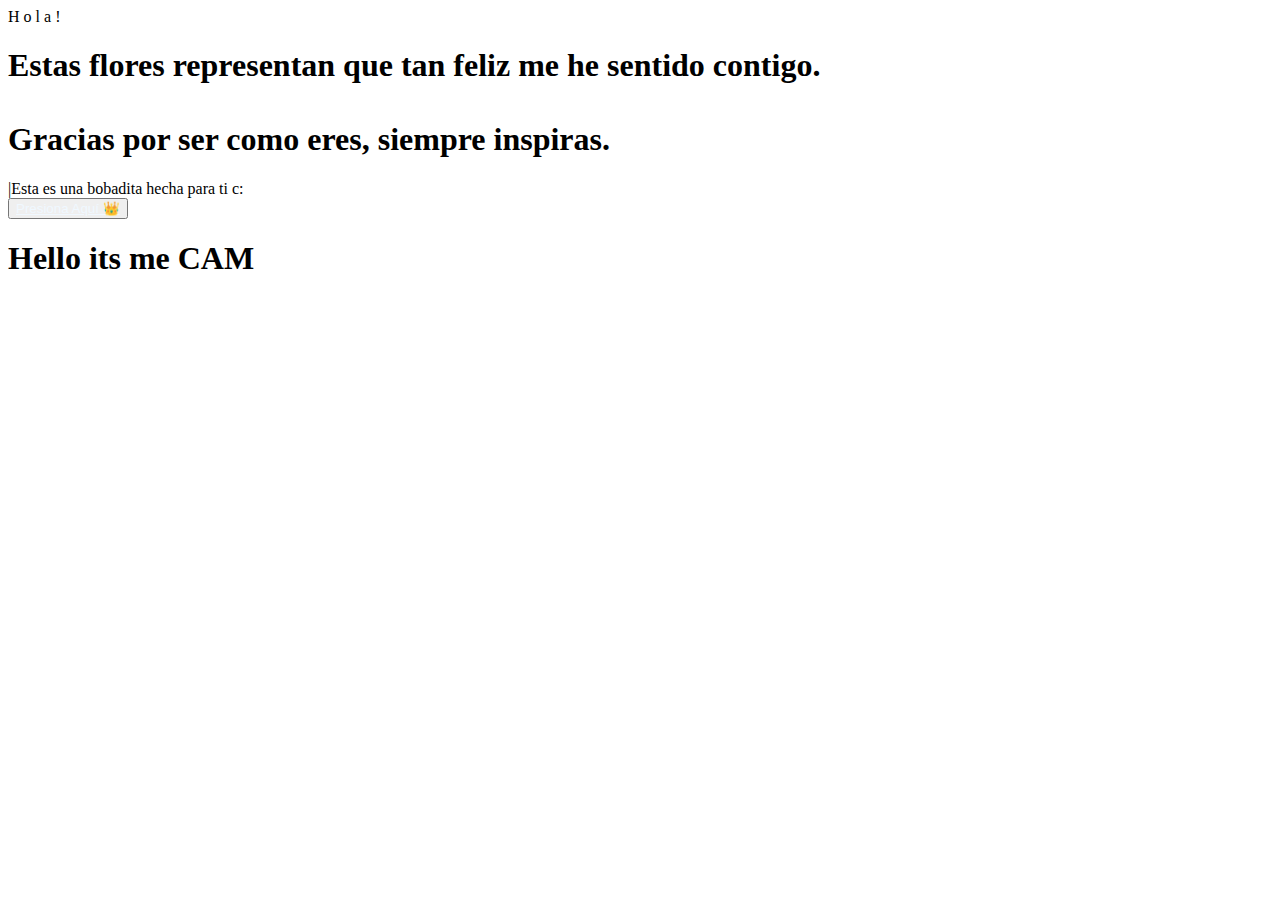
==== index.html @ 2e3b3d4d "add three flowers to the canva" ====
<!DOCTYPE html>
<html lang="es">
<head>
    <meta charset="UTF-8">
    <meta name="viewport" content="width=device-width, initial-scale=1.0">
    <link rel="stylesheet" href="css/style.css">
    <link rel="icon" href="img/chicken.png" type="image/x-icon">
    <title>Muerto de pena</title>
</head>
<body>
    <div>
        <span>H</span>
        <span>o</span>
        <span>l</span>
        <span>a</span>
        <span>!</span>
    </div>
    <h1 class="titulo">Estas flores representan que tan feliz me he sentido contigo.
        <br><br>
        Gracias por ser como eres, siempre inspiras.
    </h1>

    <div class="noche"></div>
    <div class="flores">
        <div class="flower flower--1">
            <div class="flower_leafs flower_leafs--1">
                <div class="flower_leaf flower_leaf--1"></div>
                <div class="flower_leaf flower_leaf--2"></div>
                <div class="flower_leaf flower_leaf--3"></div>
                <div class="flower_leaf flower_leaf--4"></div>
                <div class="flower_white-circle"></div>

                <div class="flower_light flower_light--1"></div>
                <div class="flower_light flower_light--2"></div>
                <div class="flower_light flower_light--3"></div>
                <div class="flower_light flower_light--4"></div>
                <div class="flower_light flower_light--5"></div>
                <div class="flower_light flower_light--6"></div>
                <div class="flower_light flower_light--7"></div>
                <div class="flower_light flower_light--8"></div>
            </div>

            <div class="flower_line">
                <div class="flower_line_leaf flower_line_leaf--1"></div>
                <div class="flower_line_leaf flower_line_leaf--2"></div>
                <div class="flower_line_leaf flower_line_leaf--3"></div>
                <div class="flower_line_leaf flower_line_leaf--4"></div>
                <div class="flower_line_leaf flower_line_leaf--5"></div>
                <div class="flower_line_leaf flower_line_leaf--6"></div>
            </div>
        </div>

        <div class="flower flower--2">
            <div class="flower_leafs flower_leafs--2">
                <div class="flower_leaf flower_leaf--1"></div>
                <div class="flower_leaf flower_leaf--2"></div>
                <div class="flower_leaf flower_leaf--3"></div>
                <div class="flower_leaf flower_leaf--4"></div>
                <div class="flower_white-circle"></div>

                <div class="flower_light flower_light--1"></div>
                <div class="flower_light flower_light--2"></div>
                <div class="flower_light flower_light--3"></div>
                <div class="flower_light flower_light--4"></div>
                <div class="flower_light flower_light--5"></div>
                <div class="flower_light flower_light--6"></div>
                <div class="flower_light flower_light--7"></div>
                <div class="flower_light flower_light--8"></div>
            </div>

            <div class="flower_line">
                <div class="flower_line_leaf flower_line_leaf--1"></div>
                <div class="flower_line_leaf flower_line_leaf--2"></div>
                <div class="flower_line_leaf flower_line_leaf--3"></div>
                <div class="flower_line_leaf flower_line_leaf--4"></div>
                <div class="flower_line_leaf flower_line_leaf--5"></div>
                <div class="flower_line_leaf flower_line_leaf--6"></div>
            </div>
        </div>

        <div class="flower flower--3">
            <div class="flower_leafs flower_leafs--3">
                <div class="flower_leaf flower_leaf--1"></div>
                <div class="flower_leaf flower_leaf--2"></div>
                <div class="flower_leaf flower_leaf--3"></div>
                <div class="flower_leaf flower_leaf--4"></div>
                <div class="flower_white-circle"></div>

                <div class="flower_light flower_light--1"></div>
                <div class="flower_light flower_light--2"></div>
                <div class="flower_light flower_light--3"></div>
                <div class="flower_light flower_light--4"></div>
                <div class="flower_light flower_light--5"></div>
                <div class="flower_light flower_light--6"></div>
                <div class="flower_light flower_light--7"></div>
                <div class="flower_light flower_light--8"></div>
            </div>

            <div class="flower_line">
                <div class="flower_line_leaf flower_line_leaf--1"></div>
                <div class="flower_line_leaf flower_line_leaf--2"></div>
                <div class="flower_line_leaf flower_line_leaf--3"></div>
                <div class="flower_line_leaf flower_line_leaf--4"></div>
                <div class="flower_line_leaf flower_line_leaf--5"></div>
                <div class="flower_line_leaf flower_line_leaf--6"></div>
            </div>
        </div>

        <div class="grow-ans" style="--d: 1.2s">
            <div class="flower_g-long">
                <div class="flower_g-long_top"></div>
                <div class="flower_g-long_bottom"></div>
            </div>        
        </div>

        <div class="growing-grass"> <!-- grass 1-->
            <div class="flower_grass flower_grass--1">
                <div class="flower_grass--top"></div>
                <div class="flower_grass--top"></div>
                <div class="flower_grass_leaf flower_grass_leaf--1"></div>
                <div class="flower_grass_leaf flower_grass_leaf--2"></div>
                <div class="flower_grass_leaf flower_grass_leaf--3"></div>
                <div class="flower_grass_leaf flower_grass_leaf--4"></div>
                <div class="flower_grass_leaf flower_grass_leaf--5"></div>
                <div class="flower_grass_leaf flower_grass_leaf--6"></div>
                <div class="flower_grass_leaf flower_grass_leaf--7"></div>
                <div class="flower_grass_leaf flower_grass_leaf--8"></div>
                <div class="flower_grass_overlay"></div>
            </div>
        </div>

        <div class="growing-grass"> <!-- grass 2-->
            <div class="flower_grass flower_grass--2">
                <div class="flower_grass--top"></div>
                <div class="flower_grass--top"></div>
                <div class="flower_grass_leaf flower_grass_leaf--1"></div>
                <div class="flower_grass_leaf flower_grass_leaf--2"></div>
                <div class="flower_grass_leaf flower_grass_leaf--3"></div>
                <div class="flower_grass_leaf flower_grass_leaf--4"></div>
                <div class="flower_grass_leaf flower_grass_leaf--5"></div>
                <div class="flower_grass_leaf flower_grass_leaf--6"></div>
                <div class="flower_grass_leaf flower_grass_leaf--7"></div>
                <div class="flower_grass_leaf flower_grass_leaf--8"></div>
                <div class="flower_grass_overlay"></div>
            </div>
        </div>

        
        
    </div>


    <div class="description">
        |<span>Esta es una bobadita hecha para ti c:</span>
    </div>

    <div class="button">
        <button class="botones">
            <a href="" style="color: aliceblue;">Presiona Aquí 👑</a>
        </button>
    </div>

    <h1>Hello its me CAM</h1>
</body>
</html>
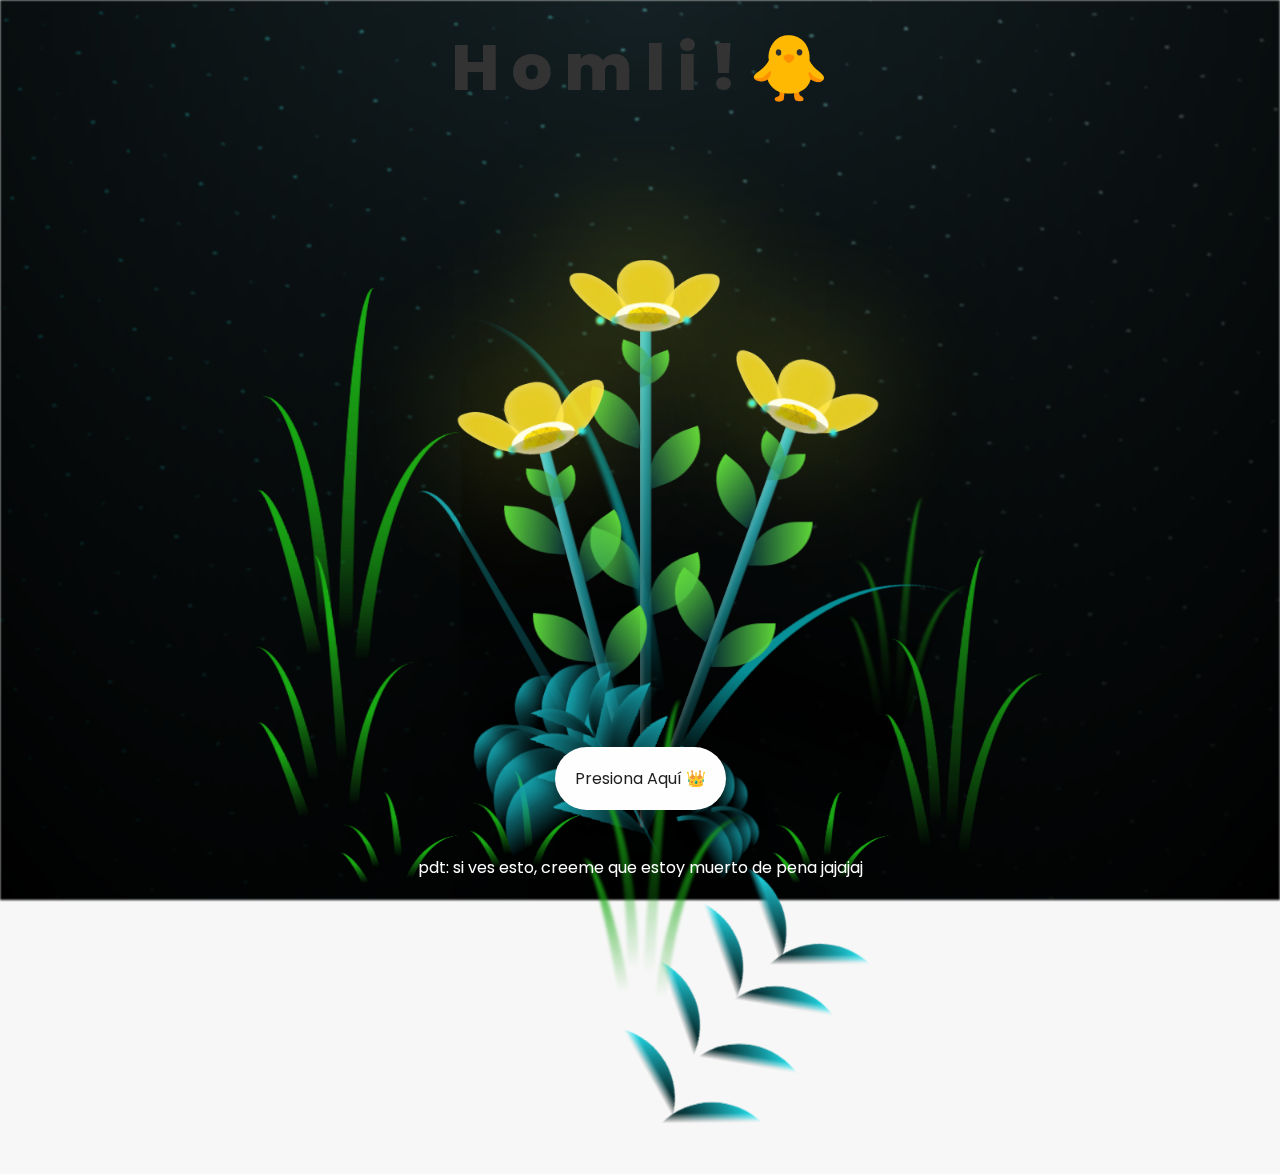
==== commit 6c78335a: "Add styles and more to the html" ====
--- a/index.html
+++ b/index.html
@@ -3,21 +3,24 @@
 <head>
     <meta charset="UTF-8">
     <meta name="viewport" content="width=device-width, initial-scale=1.0">
-    <link rel="stylesheet" href="css/style.css">
+ 
+    <link rel="stylesheet" href="css/main.css">
     <link rel="icon" href="img/chicken.png" type="image/x-icon">
-    <title>Muerto de pena</title>
+    <title>Pollito de color extremo</title>
 </head>
 <body>
-    <div>
+    <div class="saludo">
         <span>H</span>
         <span>o</span>
+        <span>m</span>
         <span>l</span>
-        <span>a</span>
+        <span>i</span>
         <span>!</span>
+        <span>🐥</span>
     </div>
-    <h1 class="titulo">Estas flores representan que tan feliz me he sentido contigo.
+    <h1 class="titulo">Buenos días, buenas tardes y buenas noches 
         <br><br>
-        Gracias por ser como eres, siempre inspiras.
+        Danny tu eres lo mejor de lo mejor y sinceramente te quiero hacer la siguiente pregunta: 
     </h1>
 
     <div class="noche"></div>
@@ -145,21 +148,242 @@
             </div>
         </div>
 
-        
-        
+        <div class="grow-ans" style="--d: 2.4s">
+            <div class="flower_g-right flower_g-right--1">
+                <div class="leaf"></div>
+            </div>
+        </div>
+
+        <div class="grow-ans" style="--d: 2.8s">
+            <div class="flower_g-right flower_g-right--2">
+                <div class="leaf"></div>
+            </div>
+        </div>
+
+        <div class="grow-ans" style="--d: 2.8s">
+            <div class="flower_g-front">
+                <div class="flower_g-front_leaf-wrapper flower_g-front_leaf-wrapper--1">
+                    <div class="flower_g-front_leaf"></div>
+                </div>
+
+                <div class="flower_g-front_leaf-wrapper flower_g-front_leaf-wrapper--2">
+                    <div class="flower_g-front_leaf"></div>
+                </div>
+
+                <div class="flower_g-front_leaf-wrapper flower_g-front_leaf-wrapper--3">
+                    <div class="flower_g-front_leaf"></div>
+                </div>
+
+                <div class="flower_g-front_leaf-wrapper flower_g-front_leaf-wrapper--4">
+                    <div class="flower_g-front_leaf"></div>
+                </div>
+
+                <div class="flower_g-front_leaf-wrapper flower_g-front_leaf-wrapper--5">
+                    <div class="flower_g-front_leaf"></div>
+                </div>
+
+                <div class="flower_g-front_leaf-wrapper flower_g-front_leaf-wrapper--6">
+                    <div class="flower_g-front_leaf"></div>
+                </div>
+
+                <div class="flower_g-front_leaf-wrapper flower_g-front_leaf-wrapper--7">
+                    <div class="flower_g-front_leaf"></div>
+                </div>
+
+                <div class="flower_g-front_leaf-wrapper flower_g-front_leaf-wrapper--8">
+                    <div class="flower_g-front_leaf"></div>
+                </div>
+                <div class="flower_g-front_line"></div>
+            </div>            
+        </div>
+
+        <div class="grow-ans" style="--d: 3.2s">
+            <div class="flower_g-fr">
+                <div class="flower_g-fr_leaf flower_g-fr_leaf--1"></div>
+                <div class="flower_g-fr_leaf flower_g-fr_leaf--2"></div>
+                <div class="flower_g-fr_leaf flower_g-fr_leaf--3"></div>
+                <div class="flower_g-fr_leaf flower_g-fr_leaf--4"></div>
+                <div class="flower_g-fr_leaf flower_g-fr_leaf--5"></div>
+                <div class="flower_g-fr_leaf flower_g-fr_leaf--6"></div>
+                <div class="flower_g-fr_leaf flower_g-fr_leaf--7"></div>
+                <div class="flower_g-fr_leaf flower_g-fr_leaf--8"></div>
+            </div>
+        </div>
+
+        <div class="long-g long-g--0">
+            <div class="grow-ans" style="--d: 3s">
+                <div class="leaf leaf--0"></div>
+            </div>
+
+            <div class="grow-ans" style="--d: 2.2s">
+                <div class="leaf leaf--1"></div>
+            </div>
+
+            <div class="grow-ans" style="--d: 3.4s">
+                <div class="leaf leaf--2"></div>
+            </div>
+            
+            <div class="grow-ans" style="--d: 3.6s">
+                <div class="leaf leaf--3"></div>
+            </div>
+        </div>
+
+        <div class="long-g long-g--1">
+            <div class="grow-ans" style="--d: 3s">
+                <div class="leaf leaf--0"></div>
+            </div>
+
+            <div class="grow-ans" style="--d: 2.2s">
+                <div class="leaf leaf--1"></div>
+            </div>
+
+            <div class="grow-ans" style="--d: 3.4s">
+                <div class="leaf leaf--2"></div>
+            </div>
+            
+            <div class="grow-ans" style="--d: 3.6s">
+                <div class="leaf leaf--3"></div>
+            </div>
+        </div>
+
+        <div class="long-g long-g--2">
+            <div class="grow-ans" style="--d: 3s">
+                <div class="leaf leaf--0"></div>
+            </div>
+
+            <div class="grow-ans" style="--d: 2.2s">
+                <div class="leaf leaf--1"></div>
+            </div>
+
+            <div class="grow-ans" style="--d: 3.4s">
+                <div class="leaf leaf--2"></div>
+            </div>
+            
+            <div class="grow-ans" style="--d: 3.6s">
+                <div class="leaf leaf--3"></div>
+            </div>
+        </div>
+
+        <div class="long-g long-g--3">
+            <div class="grow-ans" style="--d: 3s">
+                <div class="leaf leaf--0"></div>
+            </div>
+
+            <div class="grow-ans" style="--d: 2.2s">
+                <div class="leaf leaf--1"></div>
+            </div>
+
+            <div class="grow-ans" style="--d: 3.4s">
+                <div class="leaf leaf--2"></div>
+            </div>
+            
+            <div class="grow-ans" style="--d: 3.6s">
+                <div class="leaf leaf--3"></div>
+            </div>
+        </div>
+
+        <div class="long-g long-g--4">
+            <div class="grow-ans" style="--d: 3s">
+                <div class="leaf leaf--0"></div>
+            </div>
+
+            <div class="grow-ans" style="--d: 2.2s">
+                <div class="leaf leaf--1"></div>
+            </div>
+
+            <div class="grow-ans" style="--d: 3.4s">
+                <div class="leaf leaf--2"></div>
+            </div>
+            
+            <div class="grow-ans" style="--d: 3.6s">
+                <div class="leaf leaf--3"></div>
+            </div>
+        </div>
+
+        <div class="long-g long-g--5">
+            <div class="grow-ans" style="--d: 3s">
+                <div class="leaf leaf--0"></div>
+            </div>
+
+            <div class="grow-ans" style="--d: 2.2s">
+                <div class="leaf leaf--1"></div>
+            </div>
+
+            <div class="grow-ans" style="--d: 3.4s">
+                <div class="leaf leaf--2"></div>
+            </div>
+            
+            <div class="grow-ans" style="--d: 3.6s">
+                <div class="leaf leaf--3"></div>
+            </div>
+        </div>
+
+        <div class="long-g long-g--6">
+            <div class="grow-ans" style="--d: 3s">
+                <div class="leaf leaf--0"></div>
+            </div>
+
+            <div class="grow-ans" style="--d: 2.2s">
+                <div class="leaf leaf--1"></div>
+            </div>
+
+            <div class="grow-ans" style="--d: 3.4s">
+                <div class="leaf leaf--2"></div>
+            </div>
+            
+            <div class="grow-ans" style="--d: 3.6s">
+                <div class="leaf leaf--3"></div>
+            </div>
+        </div>
+
+        <div class="long-g long-g--7">
+            <div class="grow-ans" style="--d: 3s">
+                <div class="leaf leaf--0"></div>
+            </div>
+
+            <div class="grow-ans" style="--d: 2.2s">
+                <div class="leaf leaf--1"></div>
+            </div>
+
+            <div class="grow-ans" style="--d: 3.4s">
+                <div class="leaf leaf--2"></div>
+            </div>
+            
+            <div class="grow-ans" style="--d: 3.6s">
+                <div class="leaf leaf--3"></div>
+            </div>
+        </div>
+
+        <div class="long-g long-g--8">
+            <div class="grow-ans" style="--d: 3s">
+                <div class="leaf leaf--0"></div>
+            </div>
+
+            <div class="grow-ans" style="--d: 2.2s">
+                <div class="leaf leaf--1"></div>
+            </div>
+
+            <div class="grow-ans" style="--d: 3.4s">
+                <div class="leaf leaf--2"></div>
+            </div>
+            
+            <div class="grow-ans" style="--d: 3.6s">
+                <div class="leaf leaf--3"></div>
+            </div>
+        </div>
+
+
     </div>
 
 
     <div class="description">
-        |<span>Esta es una bobadita hecha para ti c:</span>
+        <span>pdt: si ves esto, creeme que estoy muerto de pena jajajaj</span>
     </div>
 
     <div class="button">
         <button class="botones">
-            <a href="" style="color: aliceblue;">Presiona Aquí 👑</a>
+            <a href="">Presiona Aquí 👑</a>
         </button>
     </div>
-
-    <h1>Hello its me CAM</h1>
 </body>
 </html>--- a/css/main.css
+++ b/css/main.css
@@ -0,0 +1,1731 @@
+@import url('https://fonts.googleapis.com/css2?family=Poppins:ital,wght@0,500;1,900&display=swap');
+*{
+    font-family: 'Poppins',cursive;
+}
+
+*,
+*::after,
+*::before {
+  padding: 0;
+  margin: 0;
+  box-sizing: border-box;
+}
+
+:root {
+  --dark-color: #000;
+}
+
+body {
+  display: flex;
+  align-items: flex-end;
+  justify-content: center;
+  min-height: 100vh;
+  background-color: var(--dark-color);
+  overflow: hidden;
+  perspective: 1920px;
+}
+
+#lyrics {
+  font-size: 28px;
+  font-family: "Franklin Gothic Medium", "Arial Narrow", Arial, sans-serif;
+  color: white;
+  position: absolute;
+  margin-bottom: 20%;
+  z-index: 1;
+  font-weight: bold;
+  letter-spacing: 4px;
+}
+@media only screen and (max-width: 600px) {
+  /* Estilos específicos para dispositivos con un ancho máximo de 600px */
+  #lyrics {
+      font-size: 14px; /* Reduce el tamaño del texto para dispositivos más pequeños */
+      margin-bottom: 530px;
+      letter-spacing: 3px;
+  }
+
+}
+.titulo {
+  margin-bottom: 350px;
+
+  padding: 20px;
+  font-family: "Arial Narrow", Arial, sans-serif;
+  color: yellow;
+  position: absolute;
+  font-weight: bold;
+  letter-spacing: 10px;
+  opacity: 0;
+  animation: fadeIn 3s ease-in-out forwards;
+  text-align: center;
+}
+@keyframes fadeIn {
+  from {
+    opacity: 0;
+  }
+  to {
+    opacity: 1;
+  }
+}
+
+.noche {
+  z-index: -1;
+  position: absolute;
+  left: 50%;
+  top: 0;
+  transform: translateX(-50%);
+  width: 100%;
+  height: 100%;
+  filter: blur(0.1vmin);
+  background-image: radial-gradient(
+      ellipse at top,
+      transparent 0%,
+      var(--dark-color)
+    ),
+    radial-gradient(
+      ellipse at bottom,
+      var(--dark-color),
+      rgba(145, 233, 255, 0.2)
+    ),
+    repeating-linear-gradient(
+      220deg,
+      rgb(0, 0, 0) 0px,
+      rgb(0, 0, 0) 19px,
+      transparent 19px,
+      transparent 22px
+    ),
+    repeating-linear-gradient(
+      189deg,
+      rgb(0, 0, 0) 0px,
+      rgb(0, 0, 0) 19px,
+      transparent 19px,
+      transparent 22px
+    ),
+    repeating-linear-gradient(
+      148deg,
+      rgb(0, 0, 0) 0px,
+      rgb(0, 0, 0) 19px,
+      transparent 19px,
+      transparent 22px
+    ),
+    linear-gradient(90deg, rgb(0, 255, 250), rgb(240, 240, 240));
+}
+
+.flores {
+  position: absolute;
+  transform: scale(0.8);
+  /*margin-bottom: 100px;
+  */
+}
+
+@media only screen and (max-width: 600px) {
+  /* Estilos específicos para dispositivos con un ancho máximo de 600px */
+.flores {
+      font-size: 14px;
+      margin-bottom: 35%;
+      letter-spacing: 3px;
+      transform: scale(0.5);
+}
+
+}
+
+.flower {
+  position: absolute;
+  bottom: 10vmin;
+  transform-origin: bottom center;
+  z-index: 10;
+  --fl-speed: 2s;
+}
+.flower--1 {
+  -webkit-animation: moving-flower-1 4s linear infinite;
+  animation: moving-flower-1 4s linear infinite;
+}
+.flower--1 .flower_line {
+  height: 70vmin;
+  -webkit-animation-delay: 0.3s;
+  animation-delay: 0.3s;
+}
+.flower--1 .flower_line_leaf--1 {
+  -webkit-animation: blooming-leaf-right var(--fl-speed) 1.6s backwards;
+  animation: blooming-leaf-right var(--fl-speed) 1.6s backwards;
+}
+.flower--1 .flower_line_leaf--2 {
+  -webkit-animation: blooming-leaf-right var(--fl-speed) 1.4s backwards;
+  animation: blooming-leaf-right var(--fl-speed) 1.4s backwards;
+}
+.flower--1 .flower_line_leaf--3 {
+  -webkit-animation: blooming-leaf-left var(--fl-speed) 1.2s backwards;
+  animation: blooming-leaf-left var(--fl-speed) 1.2s backwards;
+}
+.flower--1 .flower_line_leaf--4 {
+  -webkit-animation: blooming-leaf-left var(--fl-speed) 1s backwards;
+  animation: blooming-leaf-left var(--fl-speed) 1s backwards;
+}
+.flower--1 .flower_line_leaf--5 {
+  -webkit-animation: blooming-leaf-right var(--fl-speed) 1.8s backwards;
+  animation: blooming-leaf-right var(--fl-speed) 1.8s backwards;
+}
+.flower--1 .flower_line_leaf--6 {
+  -webkit-animation: blooming-leaf-left var(--fl-speed) 2s backwards;
+  animation: blooming-leaf-left var(--fl-speed) 2s backwards;
+}
+.flower--2 {
+  left: 50%;
+  transform: rotate(20deg);
+  -webkit-animation: moving-flower-2 4s linear infinite;
+  animation: moving-flower-2 4s linear infinite;
+}
+.flower--2 .flower_line {
+  height: 60vmin;
+  -webkit-animation-delay: 0.6s;
+  animation-delay: 0.6s;
+}
+.flower--2 .flower_line_leaf--1 {
+  -webkit-animation: blooming-leaf-right var(--fl-speed) 1.9s backwards;
+  animation: blooming-leaf-right var(--fl-speed) 1.9s backwards;
+}
+.flower--2 .flower_line_leaf--2 {
+  -webkit-animation: blooming-leaf-right var(--fl-speed) 1.7s backwards;
+  animation: blooming-leaf-right var(--fl-speed) 1.7s backwards;
+}
+.flower--2 .flower_line_leaf--3 {
+  -webkit-animation: blooming-leaf-left var(--fl-speed) 1.5s backwards;
+  animation: blooming-leaf-left var(--fl-speed) 1.5s backwards;
+}
+.flower--2 .flower_line_leaf--4 {
+  -webkit-animation: blooming-leaf-left var(--fl-speed) 1.3s backwards;
+  animation: blooming-leaf-left var(--fl-speed) 1.3s backwards;
+}
+.flower--3 {
+  left: 50%;
+  transform: rotate(-15deg);
+  -webkit-animation: moving-flower-3 4s linear infinite;
+  animation: moving-flower-3 4s linear infinite;
+}
+.flower--3 .flower_line {
+  -webkit-animation-delay: 0.9s;
+  animation-delay: 0.9s;
+}
+.flower--3 .flower_line_leaf--1 {
+  -webkit-animation: blooming-leaf-right var(--fl-speed) 2.5s backwards;
+  animation: blooming-leaf-right var(--fl-speed) 2.5s backwards;
+}
+.flower--3 .flower_line_leaf--2 {
+  -webkit-animation: blooming-leaf-right var(--fl-speed) 2.3s backwards;
+  animation: blooming-leaf-right var(--fl-speed) 2.3s backwards;
+}
+.flower--3 .flower_line_leaf--3 {
+  -webkit-animation: blooming-leaf-left var(--fl-speed) 2.1s backwards;
+  animation: blooming-leaf-left var(--fl-speed) 2.1s backwards;
+}
+.flower--3 .flower_line_leaf--4 {
+  -webkit-animation: blooming-leaf-left var(--fl-speed) 1.9s backwards;
+  animation: blooming-leaf-left var(--fl-speed) 1.9s backwards;
+}
+.flower_leafs {
+  position: relative;
+  -webkit-animation: blooming-flower 2s backwards;
+  animation: blooming-flower 2s backwards;
+}
+.flower_leafs--1 {
+  -webkit-animation-delay: 1.1s;
+  animation-delay: 1.1s;
+}
+.flower_leafs--2 {
+  -webkit-animation-delay: 1.4s;
+  animation-delay: 1.4s;
+}
+.flower_leafs--3 {
+  -webkit-animation-delay: 1.7s;
+  animation-delay: 1.7s;
+}
+.flower_leafs::after {
+  content: "";
+  position: absolute;
+  left: 0;
+  top: 0;
+  transform: translate(-50%, -100%);
+  width: 8vmin;
+  height: 8vmin;
+  background-color: #f9fd25;
+  /* background-color: #fd2525; */
+  filter: blur(10vmin);
+}
+.flower_leaf {
+  position: absolute;
+  bottom: 0;
+  left: 50%;
+  width: 8vmin;
+  height: 11vmin;
+  border-radius: 51% 49% 47% 53%/44% 45% 55% 69%;
+  background-color: #253bfd;
+  background-color: #fddd25;
+  transform-origin: bottom center;
+  opacity: 0.9;
+  box-shadow: inset 0 0 2vmin rgba(255, 255, 255, 0.5);
+}
+.flower_leaf--1 {
+  transform: translate(-10%, 1%) rotateY(40deg) rotateX(-50deg);
+}
+.flower_leaf--2 {
+  transform: translate(-50%, -4%) rotateX(40deg);
+}
+.flower_leaf--3 {
+  transform: translate(-90%, 0%) rotateY(45deg) rotateX(50deg);
+}
+.flower_leaf--4 {
+  width: 8vmin;
+  height: 8vmin;
+  transform-origin: bottom left;
+  border-radius: 4vmin 10vmin 4vmin 4vmin;
+  transform: translate(0%, 18%) rotateX(70deg) rotate(-43deg);
+  background-color: #7c6901;
+  z-index: 1;
+  opacity: 0.5;
+}
+.flower_white-circle {
+  position: absolute;
+  left: -3.5vmin;
+  top: -3vmin;
+  width: 9vmin;
+  height: 4vmin;
+  border-radius: 50%;
+  background-color: #fff;
+}
+.flower_white-circle::after {
+  content: "";
+  position: absolute;
+  left: 50%;
+  top: 45%;
+  transform: translate(-50%, -50%);
+  width: 60%;
+  height: 60%;
+  border-radius: inherit;
+  background-image: repeating-linear-gradient(
+      135deg,
+      rgba(0, 0, 0, 0.03) 0px,
+      rgba(0, 0, 0, 0.03) 1px,
+      transparent 1px,
+      transparent 12px
+    ),
+    repeating-linear-gradient(
+      45deg,
+      rgba(0, 0, 0, 0.03) 0px,
+      rgba(0, 0, 0, 0.03) 1px,
+      transparent 1px,
+      transparent 12px
+    ),
+    repeating-linear-gradient(
+      67.5deg,
+      rgba(0, 0, 0, 0.03) 0px,
+      rgba(0, 0, 0, 0.03) 1px,
+      transparent 1px,
+      transparent 12px
+    ),
+    repeating-linear-gradient(
+      135deg,
+      rgba(0, 0, 0, 0.03) 0px,
+      rgba(0, 0, 0, 0.03) 1px,
+      transparent 1px,
+      transparent 12px
+    ),
+    repeating-linear-gradient(
+      45deg,
+      rgba(0, 0, 0, 0.03) 0px,
+      rgba(0, 0, 0, 0.03) 1px,
+      transparent 1px,
+      transparent 12px
+    ),
+    repeating-linear-gradient(
+      112.5deg,
+      rgba(0, 0, 0, 0.03) 0px,
+      rgba(0, 0, 0, 0.03) 1px,
+      transparent 1px,
+      transparent 12px
+    ),
+    repeating-linear-gradient(
+      112.5deg,
+      rgba(0, 0, 0, 0.03) 0px,
+      rgba(0, 0, 0, 0.03) 1px,
+      transparent 1px,
+      transparent 12px
+    ),
+    repeating-linear-gradient(
+      45deg,
+      rgba(0, 0, 0, 0.03) 0px,
+      rgba(0, 0, 0, 0.03) 1px,
+      transparent 1px,
+      transparent 12px
+    ),
+    repeating-linear-gradient(
+      22.5deg,
+      rgba(0, 0, 0, 0.03) 0px,
+      rgba(0, 0, 0, 0.03) 1px,
+      transparent 1px,
+      transparent 12px
+    ),
+    repeating-linear-gradient(
+      45deg,
+      rgba(0, 0, 0, 0.03) 0px,
+      rgba(0, 0, 0, 0.03) 1px,
+      transparent 1px,
+      transparent 12px
+    ),
+    repeating-linear-gradient(
+      22.5deg,
+      rgba(0, 0, 0, 0.03) 0px,
+      rgba(0, 0, 0, 0.03) 1px,
+      transparent 1px,
+      transparent 12px
+    ),
+    repeating-linear-gradient(
+      135deg,
+      rgba(0, 0, 0, 0.03) 0px,
+      rgba(0, 0, 0, 0.03) 1px,
+      transparent 1px,
+      transparent 12px
+    ),
+    repeating-linear-gradient(
+      157.5deg,
+      rgba(0, 0, 0, 0.03) 0px,
+      rgba(0, 0, 0, 0.03) 1px,
+      transparent 1px,
+      transparent 12px
+    ),
+    repeating-linear-gradient(
+      67.5deg,
+      rgba(0, 0, 0, 0.03) 0px,
+      rgba(0, 0, 0, 0.03) 1px,
+      transparent 1px,
+      transparent 12px
+    ),
+    repeating-linear-gradient(
+      67.5deg,
+      rgba(0, 0, 0, 0.03) 0px,
+      rgba(0, 0, 0, 0.03) 1px,
+      transparent 1px,
+      transparent 12px
+    ),
+    linear-gradient(90deg, rgb(255, 235, 18), rgb(255, 206, 0));
+}
+.flower_line {
+  height: 55vmin;
+  width: 1.5vmin;
+  background-image: linear-gradient(
+      to left,
+      rgba(0, 0, 0, 0.2),
+      transparent,
+      rgba(255, 255, 255, 0.2)
+    ),
+    linear-gradient(to top, transparent 10%, #14757a, #39c6d6);
+  box-shadow: inset 0 0 2px rgba(0, 0, 0, 0.5);
+  -webkit-animation: grow-flower-tree 4s backwards;
+  animation: grow-flower-tree 4s backwards;
+}
+.flower_line_leaf {
+  --w: 7vmin;
+  --h: calc(var(--w) + 2vmin);
+  position: absolute;
+  top: 20%;
+  left: 90%;
+  width: var(--w);
+  height: var(--h);
+  border-top-right-radius: var(--h);
+  border-bottom-left-radius: var(--h);
+  background-image: linear-gradient(to top, rgba(20, 117, 122, 0.4), #5ed639);
+}
+.flower_line_leaf--1 {
+  transform: rotate(70deg) rotateY(30deg);
+}
+.flower_line_leaf--2 {
+  top: 45%;
+  transform: rotate(70deg) rotateY(30deg);
+}
+.flower_line_leaf--3,
+.flower_line_leaf--4,
+.flower_line_leaf--6 {
+  border-top-right-radius: 0;
+  border-bottom-left-radius: 0;
+  border-top-left-radius: var(--h);
+  border-bottom-right-radius: var(--h);
+  left: -460%;
+  top: 12%;
+  transform: rotate(-70deg) rotateY(30deg);
+}
+.flower_line_leaf--4 {
+  top: 40%;
+}
+.flower_line_leaf--5 {
+  top: 0;
+  transform-origin: left;
+  transform: rotate(70deg) rotateY(30deg) scale(0.6);
+}
+.flower_line_leaf--6 {
+  top: -2%;
+  left: -450%;
+  transform-origin: right;
+  transform: rotate(-70deg) rotateY(30deg) scale(0.6);
+}
+.flower_light {
+  position: absolute;
+  bottom: 0vmin;
+  width: 1vmin;
+  height: 1vmin;
+  background-color: rgb(255, 251, 0);
+  border-radius: 50%;
+  filter: blur(0.2vmin);
+  -webkit-animation: light-ans 4s linear infinite backwards;
+  animation: light-ans 4s linear infinite backwards;
+}
+.flower_light:nth-child(odd) {
+  background-color: #23f0ff;
+}
+.flower_light--1 {
+  left: -2vmin;
+  -webkit-animation-delay: 1s;
+  animation-delay: 1s;
+}
+.flower_light--2 {
+  left: 3vmin;
+  -webkit-animation-delay: 0.5s;
+  animation-delay: 0.5s;
+}
+.flower_light--3 {
+  left: -6vmin;
+  -webkit-animation-delay: 0.3s;
+  animation-delay: 0.3s;
+}
+.flower_light--4 {
+  left: 6vmin;
+  -webkit-animation-delay: 0.9s;
+  animation-delay: 0.9s;
+}
+.flower_light--5 {
+  left: -1vmin;
+  -webkit-animation-delay: 1.5s;
+  animation-delay: 1.5s;
+}
+.flower_light--6 {
+  left: -4vmin;
+  -webkit-animation-delay: 3s;
+  animation-delay: 3s;
+}
+.flower_light--7 {
+  left: 3vmin;
+  -webkit-animation-delay: 2s;
+  animation-delay: 2s;
+}
+.flower_light--8 {
+  left: -6vmin;
+  -webkit-animation-delay: 3.5s;
+  animation-delay: 3.5s;
+}
+.flower_grass {
+  --c: #159faa;
+  --line-w: 1.5vmin;
+  position: absolute;
+  bottom: 12vmin;
+  left: -7vmin;
+  display: flex;
+  flex-direction: column;
+  align-items: flex-end;
+  z-index: 20;
+  transform-origin: bottom center;
+  transform: rotate(-48deg) rotateY(40deg);
+}
+.flower_grass--1 {
+  -webkit-animation: moving-grass 2s linear infinite;
+  animation: moving-grass 2s linear infinite;
+}
+.flower_grass--2 {
+  left: 2vmin;
+  bottom: 10vmin;
+  transform: scale(0.5) rotate(75deg) rotateX(10deg) rotateY(-200deg);
+  opacity: 0.8;
+  z-index: 0;
+  -webkit-animation: moving-grass--2 1.5s linear infinite;
+  animation: moving-grass--2 1.5s linear infinite;
+}
+.flower_grass--top {
+  width: 7vmin;
+  height: 10vmin;
+  border-top-right-radius: 100%;
+  border-right: var(--line-w) solid var(--c);
+  transform-origin: bottom center;
+  transform: rotate(-2deg);
+}
+.flower_grass--bottom {
+  margin-top: -2px;
+  width: var(--line-w);
+  height: 25vmin;
+  background-image: linear-gradient(to top, transparent, var(--c));
+}
+.flower_grass_leaf {
+  --size: 10vmin;
+  position: absolute;
+  width: calc(var(--size) * 2.1);
+  height: var(--size);
+  border-top-left-radius: var(--size);
+  border-top-right-radius: var(--size);
+  background-image: linear-gradient(
+    to top,
+    transparent,
+    transparent 30%,
+    var(--c)
+  );
+  z-index: 100;
+}
+.flower_grass_leaf--1 {
+  top: -6%;
+  left: 30%;
+  --size: 6vmin;
+  transform: rotate(-20deg);
+  -webkit-animation: growing-grass-ans--1 2s 2.6s backwards;
+  animation: growing-grass-ans--1 2s 2.6s backwards;
+}
+@-webkit-keyframes growing-grass-ans--1 {
+  0% {
+    transform-origin: bottom left;
+    transform: rotate(-20deg) scale(0);
+  }
+}
+@keyframes growing-grass-ans--1 {
+  0% {
+    transform-origin: bottom left;
+    transform: rotate(-20deg) scale(0);
+  }
+}
+.flower_grass_leaf--2 {
+  top: -5%;
+  left: -110%;
+  --size: 6vmin;
+  transform: rotate(10deg);
+  -webkit-animation: growing-grass-ans--2 2s 2.4s linear backwards;
+  animation: growing-grass-ans--2 2s 2.4s linear backwards;
+}
+@-webkit-keyframes growing-grass-ans--2 {
+  0% {
+    transform-origin: bottom right;
+    transform: rotate(10deg) scale(0);
+  }
+}
+@keyframes growing-grass-ans--2 {
+  0% {
+    transform-origin: bottom right;
+    transform: rotate(10deg) scale(0);
+  }
+}
+.flower_grass_leaf--3 {
+  top: 5%;
+  left: 60%;
+  --size: 8vmin;
+  transform: rotate(-18deg) rotateX(-20deg);
+  -webkit-animation: growing-grass-ans--3 2s 2.2s linear backwards;
+  animation: growing-grass-ans--3 2s 2.2s linear backwards;
+}
+@-webkit-keyframes growing-grass-ans--3 {
+  0% {
+    transform-origin: bottom left;
+    transform: rotate(-18deg) rotateX(-20deg) scale(0);
+  }
+}
+@keyframes growing-grass-ans--3 {
+  0% {
+    transform-origin: bottom left;
+    transform: rotate(-18deg) rotateX(-20deg) scale(0);
+  }
+}
+.flower_grass_leaf--4 {
+  top: 6%;
+  left: -135%;
+  --size: 8vmin;
+  transform: rotate(2deg);
+  -webkit-animation: growing-grass-ans--4 2s 2s linear backwards;
+  animation: growing-grass-ans--4 2s 2s linear backwards;
+}
+@-webkit-keyframes growing-grass-ans--4 {
+  0% {
+    transform-origin: bottom right;
+    transform: rotate(2deg) scale(0);
+  }
+}
+@keyframes growing-grass-ans--4 {
+  0% {
+    transform-origin: bottom right;
+    transform: rotate(2deg) scale(0);
+  }
+}
+.flower_grass_leaf--5 {
+  top: 20%;
+  left: 60%;
+  --size: 10vmin;
+  transform: rotate(-24deg) rotateX(-20deg);
+  -webkit-animation: growing-grass-ans--5 2s 1.8s linear backwards;
+  animation: growing-grass-ans--5 2s 1.8s linear backwards;
+}
+@-webkit-keyframes growing-grass-ans--5 {
+  0% {
+    transform-origin: bottom left;
+    transform: rotate(-24deg) rotateX(-20deg) scale(0);
+  }
+}
+@keyframes growing-grass-ans--5 {
+  0% {
+    transform-origin: bottom left;
+    transform: rotate(-24deg) rotateX(-20deg) scale(0);
+  }
+}
+.flower_grass_leaf--6 {
+  top: 22%;
+  left: -180%;
+  --size: 10vmin;
+  transform: rotate(10deg);
+  -webkit-animation: growing-grass-ans--6 2s 1.6s linear backwards;
+  animation: growing-grass-ans--6 2s 1.6s linear backwards;
+}
+@-webkit-keyframes growing-grass-ans--6 {
+  0% {
+    transform-origin: bottom right;
+    transform: rotate(10deg) scale(0);
+  }
+}
+@keyframes growing-grass-ans--6 {
+  0% {
+    transform-origin: bottom right;
+    transform: rotate(10deg) scale(0);
+  }
+}
+.flower_grass_leaf--7 {
+  top: 39%;
+  left: 70%;
+  --size: 10vmin;
+  transform: rotate(-10deg);
+  -webkit-animation: growing-grass-ans--7 2s 1.4s linear backwards;
+  animation: growing-grass-ans--7 2s 1.4s linear backwards;
+}
+@-webkit-keyframes growing-grass-ans--7 {
+  0% {
+    transform-origin: bottom left;
+    transform: rotate(-10deg) scale(0);
+  }
+}
+@keyframes growing-grass-ans--7 {
+  0% {
+    transform-origin: bottom left;
+    transform: rotate(-10deg) scale(0);
+  }
+}
+.flower_grass_leaf--8 {
+  top: 40%;
+  left: -215%;
+  --size: 11vmin;
+  transform: rotate(10deg);
+  -webkit-animation: growing-grass-ans--8 2s 1.2s linear backwards;
+  animation: growing-grass-ans--8 2s 1.2s linear backwards;
+}
+@-webkit-keyframes growing-grass-ans--8 {
+  0% {
+    transform-origin: bottom right;
+    transform: rotate(10deg) scale(0);
+  }
+}
+@keyframes growing-grass-ans--8 {
+  0% {
+    transform-origin: bottom right;
+    transform: rotate(10deg) scale(0);
+  }
+}
+.flower_grass_overlay {
+  position: absolute;
+  top: -10%;
+  right: 0%;
+  width: 100%;
+  height: 100%;
+  background-color: rgba(0, 0, 0, 0.6);
+  filter: blur(1.5vmin);
+  z-index: 100;
+}
+.flower_g-long {
+  --w: 2vmin;
+  --h: 6vmin;
+  --c: #159faa;
+  position: absolute;
+  bottom: 10vmin;
+  left: -3vmin;
+  transform-origin: bottom center;
+  transform: rotate(-30deg) rotateY(-20deg);
+  display: flex;
+  flex-direction: column;
+  align-items: flex-end;
+  -webkit-animation: flower-g-long-ans 3s linear infinite;
+  animation: flower-g-long-ans 3s linear infinite;
+}
+@-webkit-keyframes flower-g-long-ans {
+  0%,
+  100% {
+    transform: rotate(-30deg) rotateY(-20deg);
+  }
+  50% {
+    transform: rotate(-32deg) rotateY(-20deg);
+  }
+}
+@keyframes flower-g-long-ans {
+  0%,
+  100% {
+    transform: rotate(-30deg) rotateY(-20deg);
+  }
+  50% {
+    transform: rotate(-32deg) rotateY(-20deg);
+  }
+}
+.flower_g-long_top {
+  top: calc(var(--h) * -1);
+  width: calc(var(--w) + 1vmin);
+  height: var(--h);
+  border-top-right-radius: 100%;
+  border-right: 0.7vmin solid var(--c);
+  transform: translate(-0.7vmin, 1vmin);
+}
+.flower_g-long_bottom {
+  width: var(--w);
+  height: 50vmin;
+  transform-origin: bottom center;
+  background-image: linear-gradient(to top, transparent 30%, var(--c));
+  box-shadow: inset 0 0 2px rgba(0, 0, 0, 0.5);
+  -webkit-clip-path: polygon(35% 0, 65% 1%, 100% 100%, 0% 100%);
+  clip-path: polygon(35% 0, 65% 1%, 100% 100%, 0% 100%);
+}
+.flower_g-right {
+  position: absolute;
+  bottom: 6vmin;
+  left: -2vmin;
+  transform-origin: bottom left;
+  transform: rotate(20deg);
+}
+.flower_g-right .leaf {
+  width: 30vmin;
+  height: 50vmin;
+  border-top-left-radius: 100%;
+  border-left: 2vmin solid #079097;
+  background-image: linear-gradient(
+    to bottom,
+    transparent,
+    var(--dark-color) 60%
+  );
+  -webkit-mask-image: linear-gradient(to top, transparent 30%, #079097 60%);
+}
+.flower_g-right--1 {
+  -webkit-animation: flower-g-right-ans 2.5s linear infinite;
+  animation: flower-g-right-ans 2.5s linear infinite;
+}
+.flower_g-right--2 {
+  left: 5vmin;
+  transform: rotateY(-180deg);
+  -webkit-animation: flower-g-right-ans--2 3s linear infinite;
+  animation: flower-g-right-ans--2 3s linear infinite;
+}
+.flower_g-right--2 .leaf {
+  height: 75vmin;
+  filter: blur(0.3vmin);
+  opacity: 0.8;
+}
+@-webkit-keyframes flower-g-right-ans {
+  0%,
+  100% {
+    transform: rotate(20deg);
+  }
+  50% {
+    transform: rotate(24deg) rotateX(-20deg);
+  }
+}
+@keyframes flower-g-right-ans {
+  0%,
+  100% {
+    transform: rotate(20deg);
+  }
+  50% {
+    transform: rotate(24deg) rotateX(-20deg);
+  }
+}
+@-webkit-keyframes flower-g-right-ans--2 {
+  0%,
+  100% {
+    transform: rotateY(-180deg) rotate(0deg) rotateX(-20deg);
+  }
+  50% {
+    transform: rotateY(-180deg) rotate(6deg) rotateX(-20deg);
+  }
+}
+@keyframes flower-g-right-ans--2 {
+  0%,
+  100% {
+    transform: rotateY(-180deg) rotate(0deg) rotateX(-20deg);
+  }
+  50% {
+    transform: rotateY(-180deg) rotate(6deg) rotateX(-20deg);
+  }
+}
+.flower_g-front {
+  position: absolute;
+  bottom: 6vmin;
+  left: 2.5vmin;
+  z-index: 100;
+  transform-origin: bottom center;
+  transform: rotate(-28deg) rotateY(30deg) scale(1.04);
+  -webkit-animation: flower_g-front-ans 2s linear infinite;
+  animation: flower_g-front-ans 2s linear infinite;
+}
+@-webkit-keyframes flower_g-front-ans {
+  0%,
+  100% {
+    transform: rotate(-28deg) rotateY(30deg) scale(1.04);
+  }
+  50% {
+    transform: rotate(-35deg) rotateY(40deg) scale(1.04);
+  }
+}
+@keyframes flower_g-front-ans {
+  0%,
+  100% {
+    transform: rotate(-28deg) rotateY(30deg) scale(1.04);
+  }
+  50% {
+    transform: rotate(-35deg) rotateY(40deg) scale(1.04);
+  }
+}
+.flower_g-front_line {
+  width: 0.3vmin;
+  height: 20vmin;
+  background-image: linear-gradient(
+    to top,
+    transparent,
+    #079097,
+    transparent 100%
+  );
+  position: relative;
+}
+.flower_g-front_leaf-wrapper {
+  position: absolute;
+  top: 0;
+  left: 0;
+  transform-origin: bottom left;
+  transform: rotate(10deg);
+}
+.flower_g-front_leaf-wrapper:nth-child(even) {
+  left: 0vmin;
+  transform: rotateY(-180deg) rotate(5deg);
+  -webkit-animation: flower_g-front_leaf-left-ans 1s ease-in backwards;
+  animation: flower_g-front_leaf-left-ans 1s ease-in backwards;
+}
+.flower_g-front_leaf-wrapper:nth-child(odd) {
+  -webkit-animation: flower_g-front_leaf-ans 1s ease-in backwards;
+  animation: flower_g-front_leaf-ans 1s ease-in backwards;
+}
+.flower_g-front_leaf-wrapper--1 {
+  top: -8vmin;
+  transform: scale(0.7);
+  -webkit-animation: flower_g-front_leaf-ans 1s 5.5s ease-in backwards !important;
+  animation: flower_g-front_leaf-ans 1s 5.5s ease-in backwards !important;
+}
+.flower_g-front_leaf-wrapper--2 {
+  top: -8vmin;
+  transform: rotateY(-180deg) scale(0.7) !important;
+  -webkit-animation: flower_g-front_leaf-left-ans-2 1s 4.6s ease-in backwards !important;
+  animation: flower_g-front_leaf-left-ans-2 1s 4.6s ease-in backwards !important;
+}
+.flower_g-front_leaf-wrapper--3 {
+  top: -3vmin;
+  -webkit-animation: flower_g-front_leaf-ans 1s 4.6s ease-in backwards;
+  animation: flower_g-front_leaf-ans 1s 4.6s ease-in backwards;
+}
+.flower_g-front_leaf-wrapper--4 {
+  top: -3vmin;
+  transform: rotateY(-180deg) scale(0.9) !important;
+  -webkit-animation: flower_g-front_leaf-left-ans-2 1s 4.6s ease-in backwards !important;
+  animation: flower_g-front_leaf-left-ans-2 1s 4.6s ease-in backwards !important;
+}
+@-webkit-keyframes flower_g-front_leaf-left-ans-2 {
+  0% {
+    transform: rotateY(-180deg) scale(0);
+  }
+}
+@keyframes flower_g-front_leaf-left-ans-2 {
+  0% {
+    transform: rotateY(-180deg) scale(0);
+  }
+}
+.flower_g-front_leaf-wrapper--5,
+.flower_g-front_leaf-wrapper--6 {
+  top: 2vmin;
+}
+.flower_g-front_leaf-wrapper--7,
+.flower_g-front_leaf-wrapper--8 {
+  top: 6.5vmin;
+}
+.flower_g-front_leaf-wrapper--2 {
+  -webkit-animation-delay: 5.2s !important;
+  animation-delay: 5.2s !important;
+}
+.flower_g-front_leaf-wrapper--3 {
+  -webkit-animation-delay: 4.9s !important;
+  animation-delay: 4.9s !important;
+}
+.flower_g-front_leaf-wrapper--5 {
+  -webkit-animation-delay: 4.3s !important;
+  animation-delay: 4.3s !important;
+}
+.flower_g-front_leaf-wrapper--6 {
+  -webkit-animation-delay: 4.1s !important;
+  animation-delay: 4.1s !important;
+}
+.flower_g-front_leaf-wrapper--7 {
+  -webkit-animation-delay: 3.8s !important;
+  animation-delay: 3.8s !important;
+}
+.flower_g-front_leaf-wrapper--8 {
+  -webkit-animation-delay: 3.5s !important;
+  animation-delay: 3.5s !important;
+}
+@-webkit-keyframes flower_g-front_leaf-ans {
+  0% {
+    transform: rotate(10deg) scale(0);
+  }
+}
+@keyframes flower_g-front_leaf-ans {
+  0% {
+    transform: rotate(10deg) scale(0);
+  }
+}
+@-webkit-keyframes flower_g-front_leaf-left-ans {
+  0% {
+    transform: rotateY(-180deg) rotate(5deg) scale(0);
+  }
+}
+@keyframes flower_g-front_leaf-left-ans {
+  0% {
+    transform: rotateY(-180deg) rotate(5deg) scale(0);
+  }
+}
+.flower_g-front_leaf {
+  width: 10vmin;
+  height: 10vmin;
+  border-radius: 100% 0% 0% 100%/100% 100% 0% 0%;
+  box-shadow: inset 0 2px 1vmin hsla(184deg, 97%, 58%, 0.2);
+  background-image: linear-gradient(
+      to bottom left,
+      transparent,
+      var(--dark-color)
+    ),
+    linear-gradient(to bottom right, #159faa 50%, transparent 50%, transparent);
+  -webkit-mask-image: linear-gradient(
+    to bottom right,
+    #159faa 50%,
+    transparent 50%,
+    transparent
+  );
+  mask-image: linear-gradient(
+    to bottom right,
+    #159faa 50%,
+    transparent 50%,
+    transparent
+  );
+}
+.flower_g-fr {
+  position: absolute;
+  bottom: -4vmin;
+  left: vmin;
+  transform-origin: bottom left;
+  z-index: 10;
+  -webkit-animation: flower_g-fr-ans 2s linear infinite;
+  animation: flower_g-fr-ans 2s linear infinite;
+}
+@-webkit-keyframes flower_g-fr-ans {
+  0%,
+  100% {
+    transform: rotate(2deg);
+  }
+  50% {
+    transform: rotate(4deg);
+  }
+}
+@keyframes flower_g-fr-ans {
+  0%,
+  100% {
+    transform: rotate(2deg);
+  }
+  50% {
+    transform: rotate(4deg);
+  }
+}
+.flower_g-fr .leaf {
+  width: 30vmin;
+  height: 50vmin;
+  border-top-left-radius: 100%;
+  border-left: 2vmin solid #079097;
+  -webkit-mask-image: linear-gradient(to top, transparent 25%, #079097 50%);
+  position: relative;
+  z-index: 1;
+}
+.flower_g-fr_leaf {
+  position: absolute;
+  top: 0;
+  left: 0;
+  width: 10vmin;
+  height: 10vmin;
+  border-radius: 100% 0% 0% 100%/100% 100% 0% 0%;
+  box-shadow: inset 0 2px 1vmin hsla(184deg, 97%, 58%, 0.2);
+  background-image: linear-gradient(
+      to bottom left,
+      transparent,
+      var(--dark-color) 98%
+    ),
+    linear-gradient(to bottom right, #23f0ff 45%, transparent 50%, transparent);
+  -webkit-mask-image: linear-gradient(
+    135deg,
+    #159faa 40%,
+    transparent 50%,
+    transparent
+  );
+}
+.flower_g-fr_leaf--1 {
+  left: 20vmin;
+  transform: rotate(45deg);
+  -webkit-animation: flower_g-fr-leaft-ans-1 0.5s 5.2s linear backwards;
+  animation: flower_g-fr-leaft-ans-1 0.5s 5.2s linear backwards;
+}
+@-webkit-keyframes flower_g-fr-leaft-ans-1 {
+  0% {
+    transform-origin: left;
+    transform: rotate(45deg) scale(0);
+  }
+}
+@keyframes flower_g-fr-leaft-ans-1 {
+  0% {
+    transform-origin: left;
+    transform: rotate(45deg) scale(0);
+  }
+}
+.flower_g-fr_leaf--2 {
+  left: 12vmin;
+  top: -7vmin;
+  transform: rotate(25deg) rotateY(-180deg);
+  -webkit-animation: flower_g-fr-leaft-ans-6 0.5s 5s linear backwards;
+  animation: flower_g-fr-leaft-ans-6 0.5s 5s linear backwards;
+}
+.flower_g-fr_leaf--3 {
+  left: 15vmin;
+  top: 6vmin;
+  transform: rotate(55deg);
+  -webkit-animation: flower_g-fr-leaft-ans-5 0.5s 4.8s linear backwards;
+  animation: flower_g-fr-leaft-ans-5 0.5s 4.8s linear backwards;
+}
+.flower_g-fr_leaf--4 {
+  left: 6vmin;
+  top: -2vmin;
+  transform: rotate(25deg) rotateY(-180deg);
+  -webkit-animation: flower_g-fr-leaft-ans-6 0.5s 4.6s linear backwards;
+  animation: flower_g-fr-leaft-ans-6 0.5s 4.6s linear backwards;
+}
+.flower_g-fr_leaf--5 {
+  left: 10vmin;
+  top: 14vmin;
+  transform: rotate(55deg);
+  -webkit-animation: flower_g-fr-leaft-ans-5 0.5s 4.4s linear backwards;
+  animation: flower_g-fr-leaft-ans-5 0.5s 4.4s linear backwards;
+}
+@-webkit-keyframes flower_g-fr-leaft-ans-5 {
+  0% {
+    transform-origin: left;
+    transform: rotate(55deg) scale(0);
+  }
+}
+@keyframes flower_g-fr-leaft-ans-5 {
+  0% {
+    transform-origin: left;
+    transform: rotate(55deg) scale(0);
+  }
+}
+.flower_g-fr_leaf--6 {
+  left: 0vmin;
+  top: 6vmin;
+  transform: rotate(25deg) rotateY(-180deg);
+  -webkit-animation: flower_g-fr-leaft-ans-6 0.5s 4.2s linear backwards;
+  animation: flower_g-fr-leaft-ans-6 0.5s 4.2s linear backwards;
+}
+@-webkit-keyframes flower_g-fr-leaft-ans-6 {
+  0% {
+    transform-origin: right;
+    transform: rotate(25deg) rotateY(-180deg) scale(0);
+  }
+}
+@keyframes flower_g-fr-leaft-ans-6 {
+  0% {
+    transform-origin: right;
+    transform: rotate(25deg) rotateY(-180deg) scale(0);
+  }
+}
+.flower_g-fr_leaf--7 {
+  left: 5vmin;
+  top: 22vmin;
+  transform: rotate(45deg);
+  -webkit-animation: flower_g-fr-leaft-ans-7 0.5s 4s linear backwards;
+  animation: flower_g-fr-leaft-ans-7 0.5s 4s linear backwards;
+}
+@-webkit-keyframes flower_g-fr-leaft-ans-7 {
+  0% {
+    transform-origin: left;
+    transform: rotate(45deg) scale(0);
+  }
+}
+@keyframes flower_g-fr-leaft-ans-7 {
+  0% {
+    transform-origin: left;
+    transform: rotate(45deg) scale(0);
+  }
+}
+.flower_g-fr_leaf--8 {
+  left: -4vmin;
+  top: 15vmin;
+  transform: rotate(15deg) rotateY(-180deg);
+  -webkit-animation: flower_g-fr-leaft-ans-8 0.5s 3.8s linear backwards;
+  animation: flower_g-fr-leaft-ans-8 0.5s 3.8s linear backwards;
+}
+@-webkit-keyframes flower_g-fr-leaft-ans-8 {
+  0% {
+    transform-origin: right;
+    transform: rotate(15deg) rotateY(-180deg) scale(0);
+  }
+}
+@keyframes flower_g-fr-leaft-ans-8 {
+  0% {
+    transform-origin: right;
+    transform: rotate(15deg) rotateY(-180deg) scale(0);
+  }
+}
+
+.long-g {
+  position: absolute;
+  bottom: 25vmin;
+  left: -42vmin;
+  transform-origin: bottom left;
+}
+.long-g--1 {
+  bottom: 0vmin;
+  transform: scale(0.8) rotate(-5deg);
+}
+.long-g--1 .leaf {
+  -webkit-mask-image: linear-gradient(
+    to top,
+    transparent 40%,
+    #079097 80%
+  ) !important;
+}
+.long-g--1 .leaf--1 {
+  --w: 5vmin;
+  --h: 60vmin;
+  left: -2vmin;
+  transform: rotate(3deg) rotateY(-180deg);
+}
+.long-g--2,
+.long-g--3 {
+  bottom: -3vmin;
+  left: -35vmin;
+  transform-origin: center;
+  transform: scale(0.6) rotateX(60deg);
+}
+.long-g--2 .leaf,
+.long-g--3 .leaf {
+  -webkit-mask-image: linear-gradient(
+    to top,
+    transparent 50%,
+    #079097 80%
+  ) !important;
+}
+.long-g--2 .leaf--1,
+.long-g--3 .leaf--1 {
+  left: -1vmin;
+  transform: rotateY(-180deg);
+}
+.long-g--3 {
+  left: -17vmin;
+  bottom: 0vmin;
+}
+.long-g--3 .leaf {
+  -webkit-mask-image: linear-gradient(
+    to top,
+    transparent 40%,
+    #079097 80%
+  ) !important;
+}
+.long-g--4 {
+  left: 25vmin;
+  bottom: -3vmin;
+  transform-origin: center;
+  transform: scale(0.6) rotateX(60deg);
+}
+.long-g--4 .leaf {
+  -webkit-mask-image: linear-gradient(
+    to top,
+    transparent 50%,
+    #079097 80%
+  ) !important;
+}
+.long-g--5 {
+  left: 42vmin;
+  bottom: 0vmin;
+  transform: scale(0.8) rotate(2deg);
+}
+.long-g--6 {
+  left: 0vmin;
+  bottom: -20vmin;
+  z-index: 100;
+  filter: blur(0.3vmin);
+  transform: scale(0.8) rotate(2deg);
+}
+.long-g--7 {
+  left: 35vmin;
+  bottom: 20vmin;
+  z-index: -1;
+  filter: blur(0.3vmin);
+  transform: scale(0.6) rotate(2deg);
+  opacity: 0.7;
+}
+.long-g .leaf {
+  --w: 15vmin;
+  --h: 40vmin;
+  --c: #1aaa15;
+  position: absolute;
+  bottom: 0;
+  width: var(--w);
+  height: var(--h);
+  border-top-left-radius: 100%;
+  border-left: 2vmin solid var(--c);
+  -webkit-mask-image: linear-gradient(
+    to top,
+    transparent 20%,
+    var(--dark-color)
+  );
+  transform-origin: bottom center;
+}
+.long-g .leaf--0 {
+  left: 2vmin;
+  -webkit-animation: leaf-ans-1 4s linear infinite;
+  animation: leaf-ans-1 4s linear infinite;
+}
+.long-g .leaf--1 {
+  --w: 5vmin;
+  --h: 60vmin;
+  -webkit-animation: leaf-ans-1 4s linear infinite;
+  animation: leaf-ans-1 4s linear infinite;
+}
+.long-g .leaf--2 {
+  --w: 10vmin;
+  --h: 40vmin;
+  left: -0.5vmin;
+  bottom: 5vmin;
+  transform-origin: bottom left;
+  transform: rotateY(-180deg);
+  -webkit-animation: leaf-ans-2 3s linear infinite;
+  animation: leaf-ans-2 3s linear infinite;
+}
+.long-g .leaf--3 {
+  --w: 5vmin;
+  --h: 30vmin;
+  left: -1vmin;
+  bottom: 3.2vmin;
+  transform-origin: bottom left;
+  transform: rotate(-10deg) rotateY(-180deg);
+  -webkit-animation: leaf-ans-3 3s linear infinite;
+  animation: leaf-ans-3 3s linear infinite;
+}
+
+@-webkit-keyframes leaf-ans-1 {
+  0%,
+  100% {
+    transform: rotate(-5deg) scale(1);
+  }
+  50% {
+    transform: rotate(5deg) scale(1.1);
+  }
+}
+
+@keyframes leaf-ans-1 {
+  0%,
+  100% {
+    transform: rotate(-5deg) scale(1);
+  }
+  50% {
+    transform: rotate(5deg) scale(1.1);
+  }
+}
+@-webkit-keyframes leaf-ans-2 {
+  0%,
+  100% {
+    transform: rotateY(-180deg) rotate(5deg);
+  }
+  50% {
+    transform: rotateY(-180deg) rotate(0deg) scale(1.1);
+  }
+}
+@keyframes leaf-ans-2 {
+  0%,
+  100% {
+    transform: rotateY(-180deg) rotate(5deg);
+  }
+  50% {
+    transform: rotateY(-180deg) rotate(0deg) scale(1.1);
+  }
+}
+@-webkit-keyframes leaf-ans-3 {
+  0%,
+  100% {
+    transform: rotate(-10deg) rotateY(-180deg);
+  }
+  50% {
+    transform: rotate(-20deg) rotateY(-180deg);
+  }
+}
+@keyframes leaf-ans-3 {
+  0%,
+  100% {
+    transform: rotate(-10deg) rotateY(-180deg);
+  }
+  50% {
+    transform: rotate(-20deg) rotateY(-180deg);
+  }
+}
+.grow-ans {
+  -webkit-animation: grow-ans 2s var(--d) backwards;
+  animation: grow-ans 2s var(--d) backwards;
+}
+
+@-webkit-keyframes grow-ans {
+  0% {
+    transform: scale(0);
+    opacity: 0;
+  }
+}
+
+@keyframes grow-ans {
+  0% {
+    transform: scale(0);
+    opacity: 0;
+  }
+}
+@-webkit-keyframes light-ans {
+  0% {
+    opacity: 0;
+    transform: translateY(0vmin);
+  }
+  25% {
+    opacity: 1;
+    transform: translateY(-5vmin) translateX(-2vmin);
+  }
+  50% {
+    opacity: 1;
+    transform: translateY(-15vmin) translateX(2vmin);
+    filter: blur(0.2vmin);
+  }
+  75% {
+    transform: translateY(-20vmin) translateX(-2vmin);
+    filter: blur(0.2vmin);
+  }
+  100% {
+    transform: translateY(-30vmin);
+    opacity: 0;
+    filter: blur(1vmin);
+  }
+}
+@keyframes light-ans {
+  0% {
+    opacity: 0;
+    transform: translateY(0vmin);
+  }
+  25% {
+    opacity: 1;
+    transform: translateY(-5vmin) translateX(-2vmin);
+  }
+  50% {
+    opacity: 1;
+    transform: translateY(-15vmin) translateX(2vmin);
+    filter: blur(0.2vmin);
+  }
+  75% {
+    transform: translateY(-20vmin) translateX(-2vmin);
+    filter: blur(0.2vmin);
+  }
+  100% {
+    transform: translateY(-30vmin);
+    opacity: 0;
+    filter: blur(1vmin);
+  }
+}
+@-webkit-keyframes moving-flower-1 {
+  0%,
+  100% {
+    transform: rotate(2deg);
+  }
+  50% {
+    transform: rotate(-2deg);
+  }
+}
+@keyframes moving-flower-1 {
+  0%,
+  100% {
+    transform: rotate(2deg);
+  }
+  50% {
+    transform: rotate(-2deg);
+  }
+}
+@-webkit-keyframes moving-flower-2 {
+  0%,
+  100% {
+    transform: rotate(18deg);
+  }
+  50% {
+    transform: rotate(14deg);
+  }
+}
+@keyframes moving-flower-2 {
+  0%,
+  100% {
+    transform: rotate(18deg);
+  }
+  50% {
+    transform: rotate(14deg);
+  }
+}
+@-webkit-keyframes moving-flower-3 {
+  0%,
+  100% {
+    transform: rotate(-18deg);
+  }
+  50% {
+    transform: rotate(-20deg) rotateY(-10deg);
+  }
+}
+@keyframes moving-flower-3 {
+  0%,
+  100% {
+    transform: rotate(-18deg);
+  }
+  50% {
+    transform: rotate(-20deg) rotateY(-10deg);
+  }
+}
+@-webkit-keyframes blooming-leaf-right {
+  0% {
+    transform-origin: left;
+    transform: rotate(70deg) rotateY(30deg) scale(0);
+  }
+}
+@keyframes blooming-leaf-right {
+  0% {
+    transform-origin: left;
+    transform: rotate(70deg) rotateY(30deg) scale(0);
+  }
+}
+@-webkit-keyframes blooming-leaf-left {
+  0% {
+    transform-origin: right;
+    transform: rotate(-70deg) rotateY(30deg) scale(0);
+  }
+}
+@keyframes blooming-leaf-left {
+  0% {
+    transform-origin: right;
+    transform: rotate(-70deg) rotateY(30deg) scale(0);
+  }
+}
+@-webkit-keyframes grow-flower-tree {
+  0% {
+    height: 0;
+    border-radius: 1vmin;
+  }
+}
+@keyframes grow-flower-tree {
+  0% {
+    height: 0;
+    border-radius: 1vmin;
+  }
+}
+@-webkit-keyframes blooming-flower {
+  0% {
+    transform: scale(0);
+  }
+}
+@keyframes blooming-flower {
+  0% {
+    transform: scale(0);
+  }
+}
+@-webkit-keyframes moving-grass {
+  0%,
+  100% {
+    transform: rotate(-48deg) rotateY(40deg);
+  }
+  50% {
+    transform: rotate(-50deg) rotateY(40deg);
+  }
+}
+@keyframes moving-grass {
+  0%,
+  100% {
+    transform: rotate(-48deg) rotateY(40deg);
+  }
+  50% {
+    transform: rotate(-50deg) rotateY(40deg);
+  }
+}
+@-webkit-keyframes moving-grass--2 {
+  0%,
+  100% {
+    transform: scale(0.5) rotate(75deg) rotateX(10deg) rotateY(-200deg);
+  }
+  50% {
+    transform: scale(0.5) rotate(79deg) rotateX(10deg) rotateY(-200deg);
+  }
+}
+@keyframes moving-grass--2 {
+  0%,
+  100% {
+    transform: scale(0.5) rotate(75deg) rotateX(10deg) rotateY(-200deg);
+  }
+  50% {
+    transform: scale(0.5) rotate(79deg) rotateX(10deg) rotateY(-200deg);
+  }
+}
+.growing-grass {
+  -webkit-animation: growing-grass-ans 1s 2s backwards;
+  animation: growing-grass-ans 1s 2s backwards;
+}
+
+@-webkit-keyframes growing-grass-ans {
+  0% {
+    transform: scale(0);
+  }
+}
+
+@keyframes growing-grass-ans {
+  0% {
+    transform: scale(0);
+  }
+}
+.container * {
+  -webkit-animation-play-state: paused !important;
+  animation-play-state: paused !important;
+} /*# sourceMappingURL=main.css.map */
+
+
+/* Reset de estilos básicos */
+body, h1, p {
+  margin: 0;
+  padding: 0;
+}
+
+/* Estilos generales */
+body {
+  font-family: 'Arial', sans-serif;
+  background-color: #f7f7f7;
+  color: #333;
+}
+
+.container {
+  max-width: 1200px;
+  margin: 0 auto;
+  padding: 20px;
+}
+
+
+.saludo{
+    font-size: 5vw;
+    font-weight: 800;
+    position: absolute;
+    top: 20px;
+
+}
+
+.saludo > span{
+    animation: glow 2.5s ease-in-out infinite;
+}
+
+@keyframes glow{
+    0%,100%{
+        color: #fff;
+        text-shadow: 0 0 12px #ffa114, 0 0 50px #ffba0a, 0 0 100px #f7b017;
+    }
+}
+
+h1 {
+  font-size: 2em;
+  line-height: 1.5;
+  margin-bottom: 20px;
+}
+
+/* Media Queries para tamaños de pantalla diferentes */
+@media screen and (max-width: 600px) {
+  /* Estilos para pantallas pequeñas */
+  h1 {
+      font-size: 1.5em;
+  }
+  
+}
+
+@media screen and (min-width: 601px) and (max-width: 1024px) {
+  /* Estilos para pantallas medianas */
+  h1 {
+      font-size: 1.8em;
+  }
+ 
+}
+
+@media screen and (min-width: 1025px) {
+  /* Estilos para pantallas grandes */
+  h1 {
+      font-size: 2em;
+  }
+  
+}
+
+/* Agregar más estilos según sea necesario */
+
+
+
+.botones{
+    position: relative;
+    align-items: center;
+    padding: 9px;
+    border-radius: 80px;
+    background-color: transparent;
+    border: none;
+    top: -100px;
+    text-align: center;
+}
+
+.botones a{
+    background-color: #fefefe;
+    padding: 20px;
+    border-radius: 80px;
+    -webkit-border-radius: 80px;
+    -moz-border-radius: 80px;
+    -ms-border-radius: 80px;
+    -o-border-radius: 80px;
+
+}
+
+.botones a:hover{
+    background-color: rgb(7, 7, 7);
+    color: #f7e417;
+}
+
+
+.description{
+    position: absolute;
+    top: 95%;
+    align-items: center;
+    color: white;
+}
+.botones a{
+    text-decoration: none;
+    font-size: 1rem;
+    color: #1e1e1e;
+}
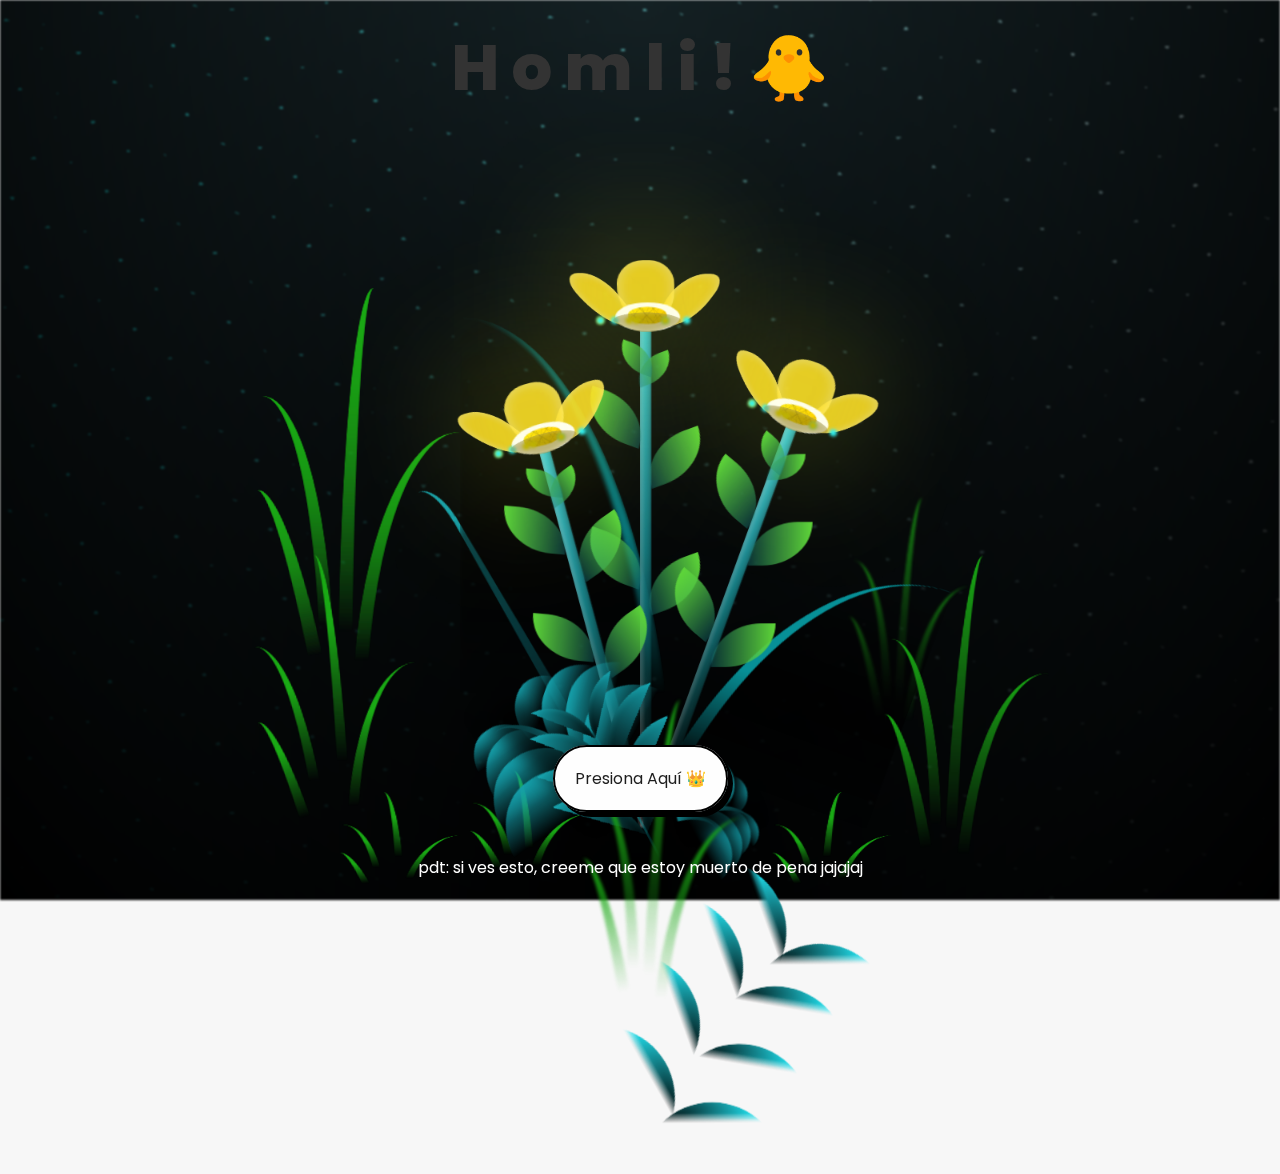
==== commit 409662bd: "Fix button" ====
--- a/index.html
+++ b/index.html
@@ -18,9 +18,9 @@
         <span>!</span>
         <span>🐥</span>
     </div>
-    <h1 class="titulo">Buenos días, buenas tardes y buenas noches 
+    <h1 class="titulo"> tu eres grandiosa y espectacular. Y realmente...
         <br><br>
-        Danny tu eres lo mejor de lo mejor y sinceramente te quiero hacer la siguiente pregunta: 
+            te quiero hacer la siguiente pregunta: 
     </h1>
 
     <div class="noche"></div>
--- a/css/main.css
+++ b/css/main.css
@@ -1691,6 +1691,8 @@
 
 
 .botones{
+    display: inline-block;
+    padding: 10px 20px;
     position: relative;
     align-items: center;
     padding: 9px;
@@ -1705,6 +1707,10 @@
     background-color: #fefefe;
     padding: 20px;
     border-radius: 80px;
+    border: 2px solid #000;
+    box-shadow: 5px 5px 0px #000;
+    transition: all 0.3s ease;
+    cursor: pointer;
     -webkit-border-radius: 80px;
     -moz-border-radius: 80px;
     -ms-border-radius: 80px;
@@ -1715,6 +1721,8 @@
 .botones a:hover{
     background-color: rgb(7, 7, 7);
     color: #f7e417;
+    box-shadow: 5px 5px 0px #f7d707;
+    border: 2px solid #f3f70a;
 }
 
 
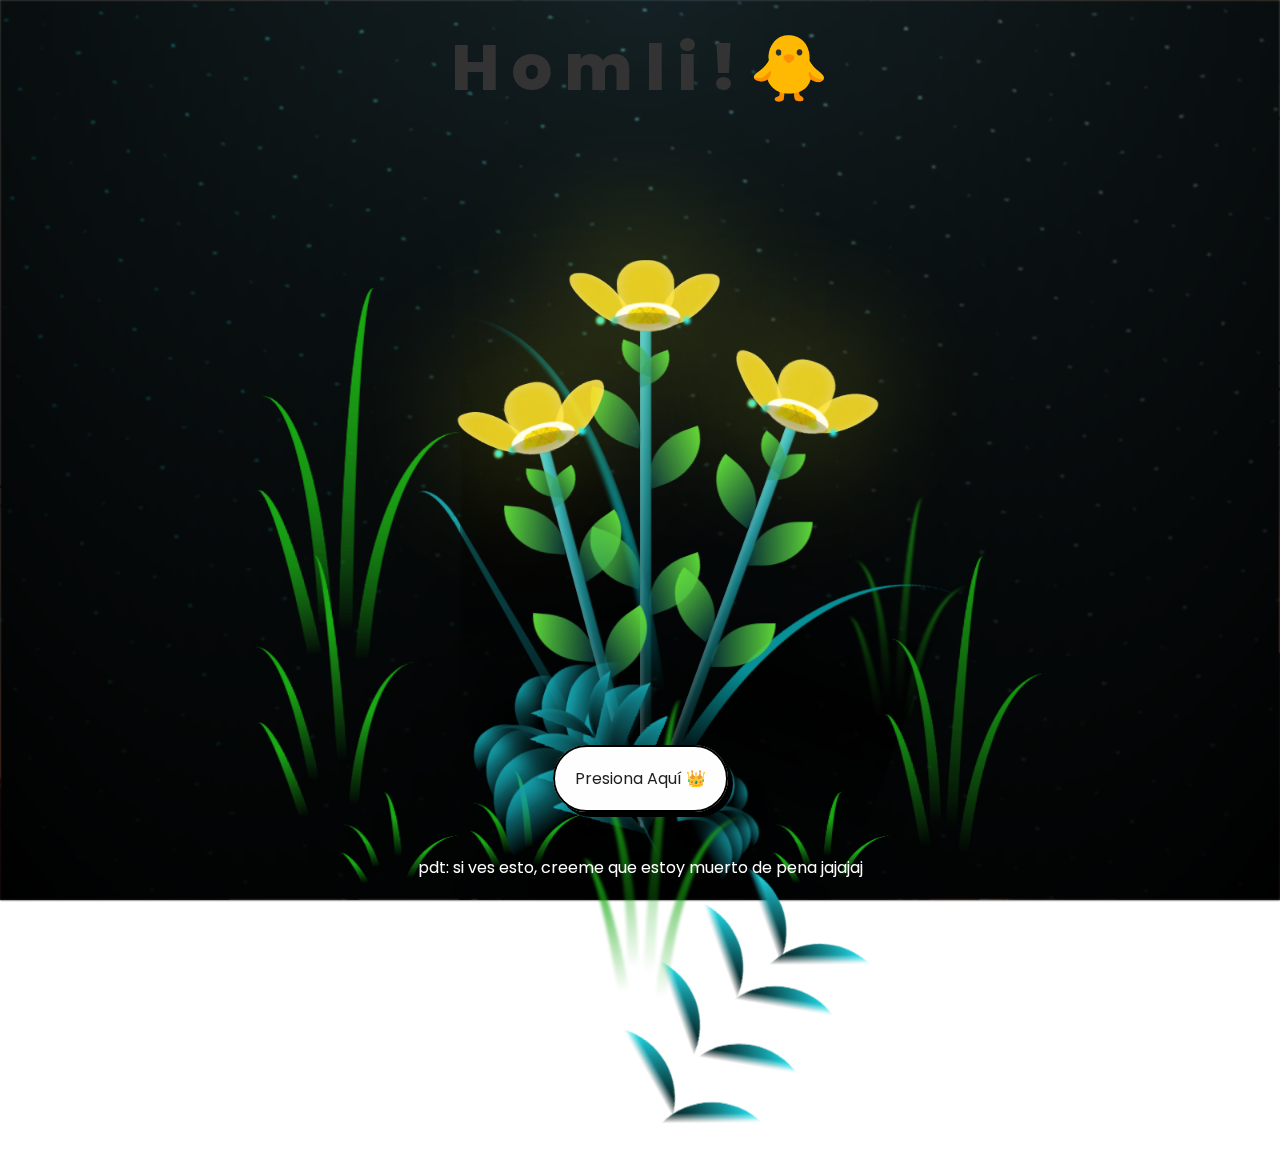
==== commit 1c7522ef: "utlimate changes" ====
--- a/index.html
+++ b/index.html
@@ -3,7 +3,6 @@
 <head>
     <meta charset="UTF-8">
     <meta name="viewport" content="width=device-width, initial-scale=1.0">
- 
     <link rel="stylesheet" href="css/main.css">
     <link rel="icon" href="img/chicken.png" type="image/x-icon">
     <title>Pollito de color extremo</title>
@@ -382,7 +381,7 @@
 
     <div class="button">
         <button class="botones">
-            <a href="">Presiona Aquí 👑</a>
+            <a href="invitacion.html">Presiona Aquí 👑</a>
         </button>
     </div>
 </body>
--- a/css/main.css
+++ b/css/main.css
@@ -17,9 +17,12 @@
 
 body {
   display: flex;
+  position: relative;
+  width: 100%;
   align-items: flex-end;
   justify-content: center;
   min-height: 100vh;
+  background:url('../img/paisaje.gif')center/cover no-repeat !important;
   background-color: var(--dark-color);
   overflow: hidden;
   perspective: 1920px;
@@ -1737,3 +1740,51 @@
     font-size: 1rem;
     color: #1e1e1e;
 }
+
+/* estilos de invitación san valentin */
+
+.title{
+  color: white;
+}
+
+.container{
+  display: flex;
+  flex-direction: column;
+  text-align: center;
+  align-items: center;
+  gap: 20px;
+  max-width: 500px;
+  margin: 20px;
+}
+
+.container .btn{
+  display: flex;
+  gap: 25px;
+}
+
+.btn a{
+  text-decoration: none;
+  color: #111;
+  background: #fff;
+  padding: 10px 25px;
+  border-radius: 8px;
+  box-shadow: 0.5rem 1rem 3rem hsl(0,0,0,0.3);
+  --bg: #000;
+  --hover-bg: #ffb509;
+  --hover-text: #000;
+  color: #fff;
+  cursor: pointer;
+  border: 1px solid var(--bg);
+  border-radius: 4px;
+  padding: 0.8em 2em;
+  background: var(--bg);
+  transition: 0.2s;
+}
+
+.btn a:hover{
+  color: var(--hover-text);
+  transform: translate(-0.25rem, -0.25rem);
+  background: var(--hover-bg);
+  box-shadow: 0.25rem 0.25rem var(--bg);
+  color: white;
+}
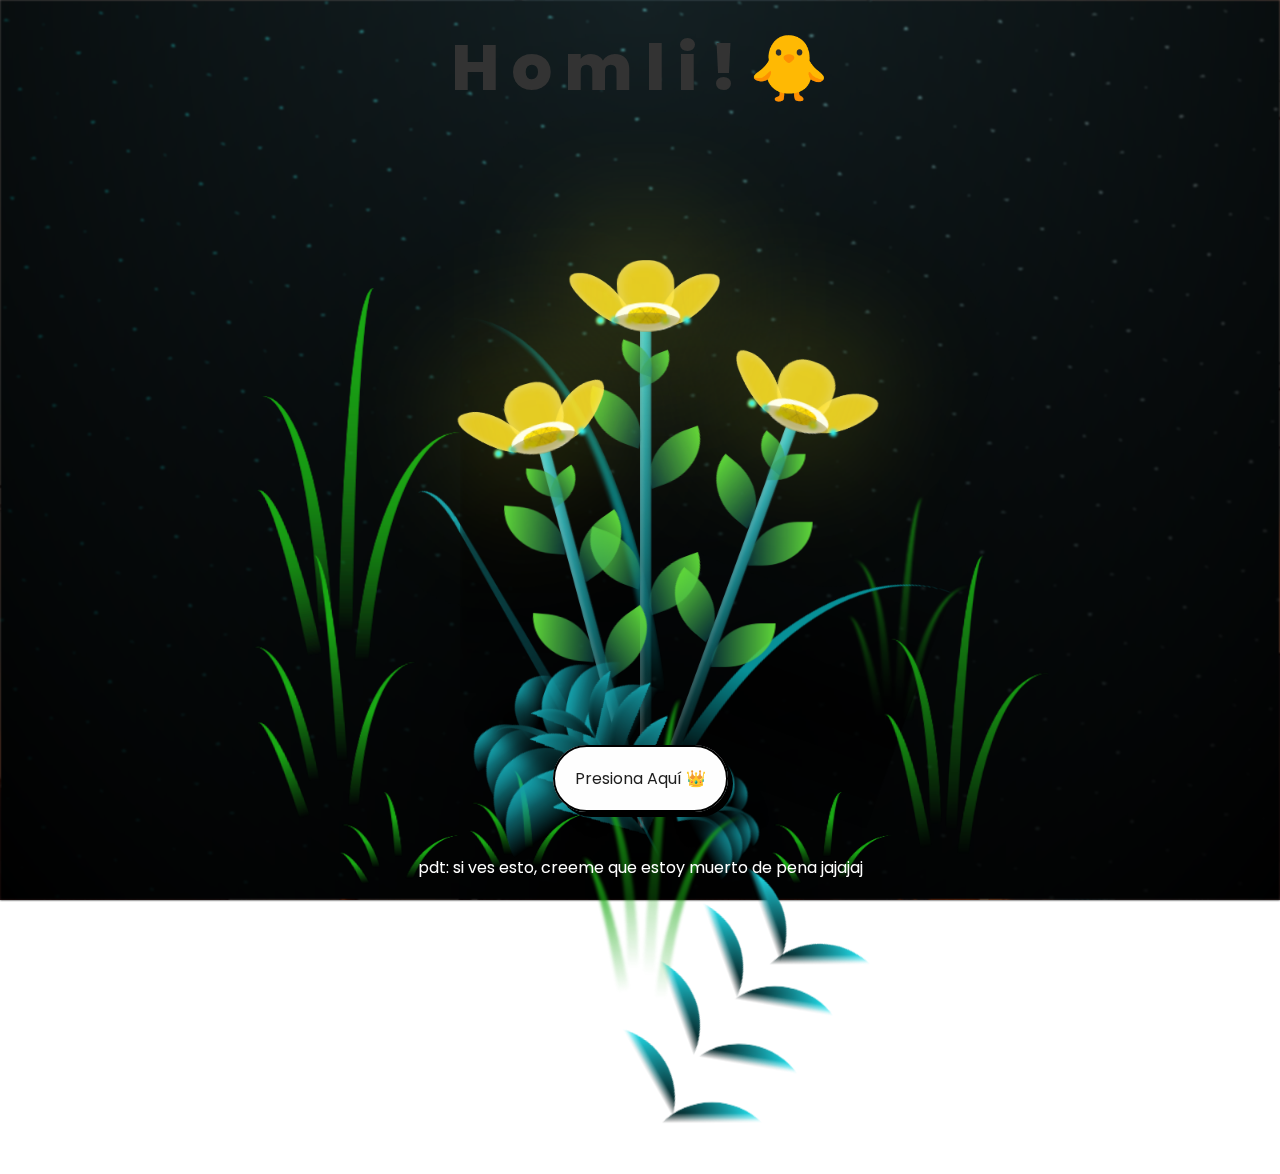
==== commit 26ff6a70: "Last changes" ====
--- a/index.html
+++ b/index.html
@@ -17,9 +17,9 @@
         <span>!</span>
         <span>🐥</span>
     </div>
-    <h1 class="titulo"> tu eres grandiosa y espectacular. Y realmente...
+    <h1 class="titulo"> Danny tu eres grandiosa y espectacular. Podria decir varias cosas pero no cabe en este programa LOL.
         <br><br>
-            te quiero hacer la siguiente pregunta: 
+            Y realmente preferiría decirlo frente a ti, pero bueno aqui hay una pequeña cosita de san valentin. 
     </h1>
 
     <div class="noche"></div>
@@ -381,7 +381,7 @@
 
     <div class="button">
         <button class="botones">
-            <a href="invitacion.html">Presiona Aquí 👑</a>
+            <a href="planb.html">Presiona Aquí 👑</a>
         </button>
     </div>
 </body>
--- a/css/main.css
+++ b/css/main.css
@@ -1668,7 +1668,7 @@
 @media screen and (max-width: 600px) {
   /* Estilos para pantallas pequeñas */
   h1 {
-      font-size: 1.5em;
+      font-size: 1em;
   }
   
 }
@@ -1676,7 +1676,7 @@
 @media screen and (min-width: 601px) and (max-width: 1024px) {
   /* Estilos para pantallas medianas */
   h1 {
-      font-size: 1.8em;
+      font-size: 1em;
   }
  
 }
